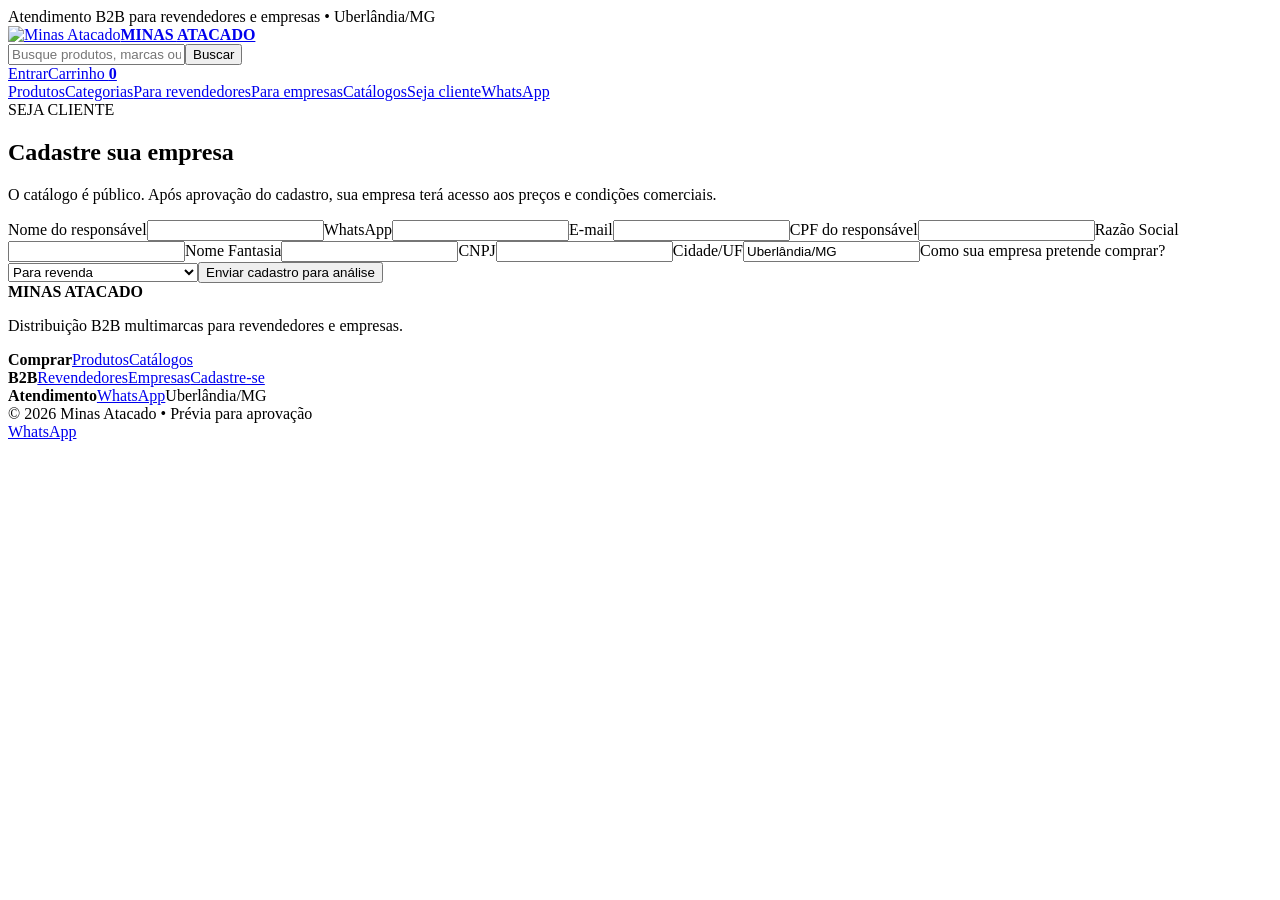
==== cadastro.html @ a5a8612f "Add files via upload" ====
<!doctype html><html lang="pt-BR"><head><meta charset="utf-8"><meta name="viewport" content="width=device-width,initial-scale=1"><title>Cadastro | Minas Atacado</title><meta name="description" content="Minas Atacado - distribuidora B2B multimarcas em Uberlândia/MG para revendedores e empresas."><link rel="stylesheet" href="assets/style.css"><link rel="stylesheet" href="assets/static.css"></head><body><div class="topbar">Atendimento B2B para revendedores e empresas • Uberlândia/MG</div><header><div class="header-main container"><a class="brand" href="index.html"><img src="assets/logo.png" alt="Minas Atacado"><strong>MINAS <span>ATACADO</span></strong></a><form class="search" action="produtos.html"><input name="q" placeholder="Busque produtos, marcas ou categorias"><button>Buscar</button></form><div class="header-actions"><a href="login.html">Entrar</a><a class="cartlink" href="carrinho.html">Carrinho <b data-cart-count>0</b></a></div></div><nav><div class="container navlinks"><a href="produtos.html">Produtos</a><a href="index.html#categorias">Categorias</a><a href="revendedores.html">Para revendedores</a><a href="corporativo.html">Para empresas</a><a href="catalogos.html">Catálogos</a><a href="cadastro.html">Seja cliente</a><a class="wa" target="_blank" href="https://wa.me/5534998853020">WhatsApp</a></div></nav></header><main><section class="container section"><div class="auth-card wide-auth"><span class="eyebrow">SEJA CLIENTE</span><h1>Cadastre sua empresa</h1><p>O catálogo é público. Após aprovação do cadastro, sua empresa terá acesso aos preços e condições comerciais.</p><form class="form two" data-demo-form><label>Nome do responsável<input required></label><label>WhatsApp<input required></label><label>E-mail<input type="email" required></label><label>CPF do responsável<input></label><label>Razão Social<input required></label><label>Nome Fantasia<input></label><label>CNPJ<input required></label><label>Cidade/UF<input value="Uberlândia/MG"></label><label class="wide">Como sua empresa pretende comprar?<select id="customerType"><option value="reseller">Para revenda</option><option value="corporate">Para uso da minha empresa</option></select></label><button class="btn primary wide" type="submit">Enviar cadastro para análise</button></form><div class="demo-success" hidden><b>Cadastro recebido!</b><br>Esta é uma prévia visual. Na versão final, o cadastro será salvo e passará por aprovação antes de liberar preços.</div></div></section></main><footer><div class="container footergrid"><div><div class="brand foot"><img src="assets/logo.png" alt=""><strong>MINAS <span>ATACADO</span></strong></div><p>Distribuição B2B multimarcas para revendedores e empresas.</p></div><div><b>Comprar</b><a href="produtos.html">Produtos</a><a href="catalogos.html">Catálogos</a></div><div><b>B2B</b><a href="revendedores.html">Revendedores</a><a href="corporativo.html">Empresas</a><a href="cadastro.html">Cadastre-se</a></div><div><b>Atendimento</b><a target="_blank" href="https://wa.me/5534998853020">WhatsApp</a><span>Uberlândia/MG</span></div></div><div class="copyright">© 2026 Minas Atacado • Prévia para aprovação</div></footer><a class="floating-wa" target="_blank" href="https://wa.me/5534998853020">WhatsApp</a><script src="assets/products.js"></script><script src="assets/static.js"></script></body></html>
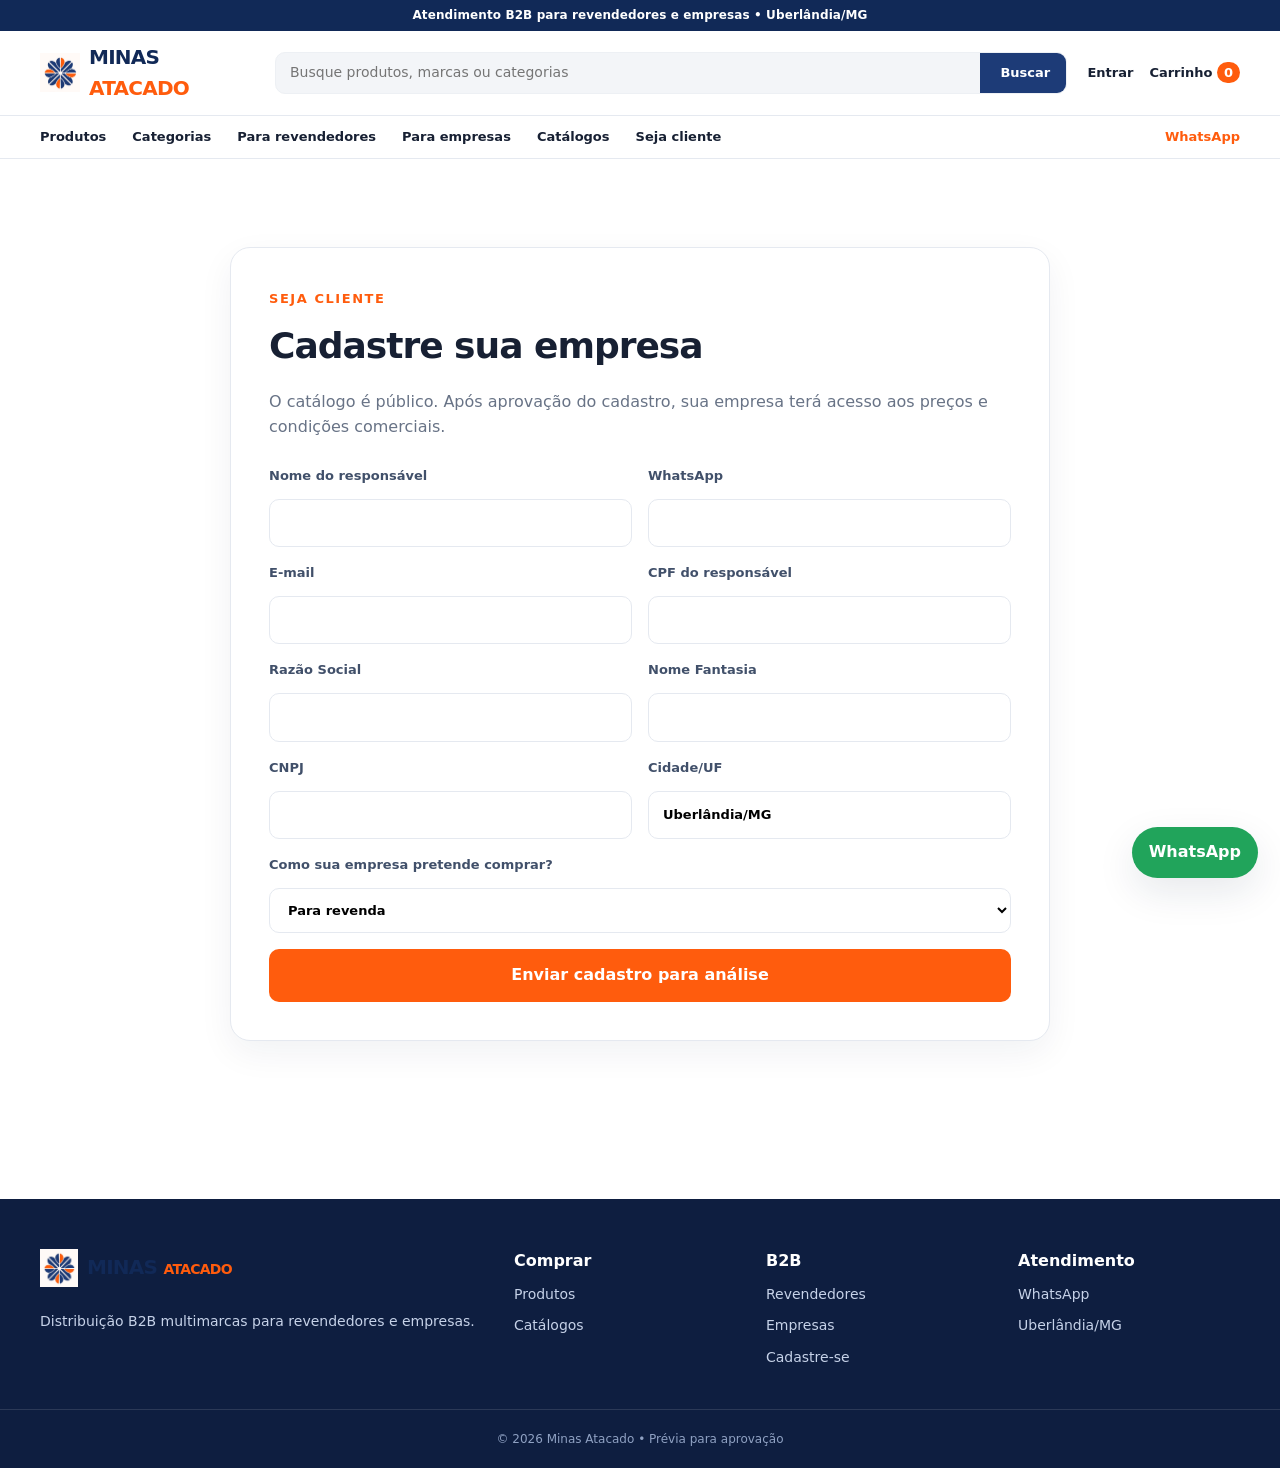
==== commit 6d812893: "Add files via upload" ====
--- a/cadastro.html
+++ b/cadastro.html
@@ -1 +1 @@
-<!doctype html><html lang="pt-BR"><head><meta charset="utf-8"><meta name="viewport" content="width=device-width,initial-scale=1"><title>Cadastro | Minas Atacado</title><meta name="description" content="Minas Atacado - distribuidora B2B multimarcas em Uberlândia/MG para revendedores e empresas."><link rel="stylesheet" href="assets/style.css"><link rel="stylesheet" href="assets/static.css"></head><body><div class="topbar">Atendimento B2B para revendedores e empresas • Uberlândia/MG</div><header><div class="header-main container"><a class="brand" href="index.html"><img src="assets/logo.png" alt="Minas Atacado"><strong>MINAS <span>ATACADO</span></strong></a><form class="search" action="produtos.html"><input name="q" placeholder="Busque produtos, marcas ou categorias"><button>Buscar</button></form><div class="header-actions"><a href="login.html">Entrar</a><a class="cartlink" href="carrinho.html">Carrinho <b data-cart-count>0</b></a></div></div><nav><div class="container navlinks"><a href="produtos.html">Produtos</a><a href="index.html#categorias">Categorias</a><a href="revendedores.html">Para revendedores</a><a href="corporativo.html">Para empresas</a><a href="catalogos.html">Catálogos</a><a href="cadastro.html">Seja cliente</a><a class="wa" target="_blank" href="https://wa.me/5534998853020">WhatsApp</a></div></nav></header><main><section class="container section"><div class="auth-card wide-auth"><span class="eyebrow">SEJA CLIENTE</span><h1>Cadastre sua empresa</h1><p>O catálogo é público. Após aprovação do cadastro, sua empresa terá acesso aos preços e condições comerciais.</p><form class="form two" data-demo-form><label>Nome do responsável<input required></label><label>WhatsApp<input required></label><label>E-mail<input type="email" required></label><label>CPF do responsável<input></label><label>Razão Social<input required></label><label>Nome Fantasia<input></label><label>CNPJ<input required></label><label>Cidade/UF<input value="Uberlândia/MG"></label><label class="wide">Como sua empresa pretende comprar?<select id="customerType"><option value="reseller">Para revenda</option><option value="corporate">Para uso da minha empresa</option></select></label><button class="btn primary wide" type="submit">Enviar cadastro para análise</button></form><div class="demo-success" hidden><b>Cadastro recebido!</b><br>Esta é uma prévia visual. Na versão final, o cadastro será salvo e passará por aprovação antes de liberar preços.</div></div></section></main><footer><div class="container footergrid"><div><div class="brand foot"><img src="assets/logo.png" alt=""><strong>MINAS <span>ATACADO</span></strong></div><p>Distribuição B2B multimarcas para revendedores e empresas.</p></div><div><b>Comprar</b><a href="produtos.html">Produtos</a><a href="catalogos.html">Catálogos</a></div><div><b>B2B</b><a href="revendedores.html">Revendedores</a><a href="corporativo.html">Empresas</a><a href="cadastro.html">Cadastre-se</a></div><div><b>Atendimento</b><a target="_blank" href="https://wa.me/5534998853020">WhatsApp</a><span>Uberlândia/MG</span></div></div><div class="copyright">© 2026 Minas Atacado • Prévia para aprovação</div></footer><a class="floating-wa" target="_blank" href="https://wa.me/5534998853020">WhatsApp</a><script src="assets/products.js"></script><script src="assets/static.js"></script></body></html>+<!doctype html><html lang="pt-BR"><head><meta charset="utf-8"><meta name="viewport" content="width=device-width,initial-scale=1"><title>Cadastro | Minas Atacado</title><meta name="description" content="Minas Atacado - distribuidora B2B multimarcas em Uberlândia/MG para revendedores e empresas."><link rel="stylesheet" href="style.css"><link rel="stylesheet" href="static.css"></head><body><div class="topbar">Atendimento B2B para revendedores e empresas • Uberlândia/MG</div><header><div class="header-main container"><a class="brand" href="index.html"><img src="logo.png" alt="Minas Atacado"><strong>MINAS <span>ATACADO</span></strong></a><form class="search" action="produtos.html"><input name="q" placeholder="Busque produtos, marcas ou categorias"><button>Buscar</button></form><div class="header-actions"><a href="login.html">Entrar</a><a class="cartlink" href="carrinho.html">Carrinho <b data-cart-count>0</b></a></div></div><nav><div class="container navlinks"><a href="produtos.html">Produtos</a><a href="index.html#categorias">Categorias</a><a href="revendedores.html">Para revendedores</a><a href="corporativo.html">Para empresas</a><a href="catalogos.html">Catálogos</a><a href="cadastro.html">Seja cliente</a><a class="wa" target="_blank" href="https://wa.me/5534998853020">WhatsApp</a></div></nav></header><main><section class="container section"><div class="auth-card wide-auth"><span class="eyebrow">SEJA CLIENTE</span><h1>Cadastre sua empresa</h1><p>O catálogo é público. Após aprovação do cadastro, sua empresa terá acesso aos preços e condições comerciais.</p><form class="form two" data-demo-form><label>Nome do responsável<input required></label><label>WhatsApp<input required></label><label>E-mail<input type="email" required></label><label>CPF do responsável<input></label><label>Razão Social<input required></label><label>Nome Fantasia<input></label><label>CNPJ<input required></label><label>Cidade/UF<input value="Uberlândia/MG"></label><label class="wide">Como sua empresa pretende comprar?<select id="customerType"><option value="reseller">Para revenda</option><option value="corporate">Para uso da minha empresa</option></select></label><button class="btn primary wide" type="submit">Enviar cadastro para análise</button></form><div class="demo-success" hidden><b>Cadastro recebido!</b><br>Esta é uma prévia visual. Na versão final, o cadastro será salvo e passará por aprovação antes de liberar preços.</div></div></section></main><footer><div class="container footergrid"><div><div class="brand foot"><img src="logo.png" alt=""><strong>MINAS <span>ATACADO</span></strong></div><p>Distribuição B2B multimarcas para revendedores e empresas.</p></div><div><b>Comprar</b><a href="produtos.html">Produtos</a><a href="catalogos.html">Catálogos</a></div><div><b>B2B</b><a href="revendedores.html">Revendedores</a><a href="corporativo.html">Empresas</a><a href="cadastro.html">Cadastre-se</a></div><div><b>Atendimento</b><a target="_blank" href="https://wa.me/5534998853020">WhatsApp</a><span>Uberlândia/MG</span></div></div><div class="copyright">© 2026 Minas Atacado • Prévia para aprovação</div></footer><a class="floating-wa" target="_blank" href="https://wa.me/5534998853020">WhatsApp</a><script src="products.js"></script><script src="static.js"></script></body></html>
--- a/style.css
+++ b/style.css
@@ -0,0 +1,106 @@
+:root{--blue:#1d3b77;--blue2:#112957;--orange:#ff5c0d;--cream:#fffaf7;--ink:#172033;--muted:#687386;--line:#e5e9f0;--green:#1e8d5a;--shadow:0 14px 38px rgba(22,39,73,.10)}*{box-sizing:border-box}body{margin:0;font-family:Inter,ui-sans-serif,system-ui,-apple-system,Segoe UI,Arial,sans-serif;color:var(--ink);background:#fff}a{color:inherit;text-decoration:none}button,input,select,textarea{font:inherit}.container{width:min(1180px,calc(100% - 36px));margin:auto}.topbar{background:var(--blue2);color:#fff;text-align:center;font-size:13px;padding:9px}.header-main{display:grid;grid-template-columns:250px 1fr auto;gap:28px;align-items:center;padding:20px 0}.brand{display:flex;align-items:center;gap:10px;font-size:20px;letter-spacing:-.5px}.brand img{width:46px;height:46px;object-fit:contain}.brand span{color:var(--orange)}.search{display:flex;background:#f3f5f8;border-radius:12px;overflow:hidden;border:1px solid #edf0f4}.search input{border:0;background:transparent;padding:14px 16px;outline:0;flex:1}.search button{border:0;background:var(--blue);color:#fff;padding:0 20px}.header-actions{display:flex;gap:18px;align-items:center;font-size:14px}.cartlink b{background:var(--orange);color:#fff;border-radius:99px;padding:3px 7px}nav{border-top:1px solid var(--line);border-bottom:1px solid var(--line)}.navlinks{display:flex;gap:24px;align-items:center;min-height:48px;font-size:14px}.navlinks .wa{margin-left:auto;color:var(--orange);font-weight:700}.hero{background:linear-gradient(135deg,var(--cream),#f6f8fc);padding:68px 0}.hero-grid{display:grid;grid-template-columns:1.15fr .85fr;gap:60px;align-items:center}.eyebrow{font-size:12px;letter-spacing:1.7px;color:var(--orange);font-weight:800}.eyebrow.light{color:#ffb188}.hero h1,.landing-blue h1{font-size:58px;line-height:1.02;letter-spacing:-2.5px;margin:14px 0 18px;max-width:720px}.hero p,.landing-blue p{font-size:19px;line-height:1.6;color:var(--muted);max-width:650px}.hero-actions{display:flex;gap:12px;margin:28px 0}.btn{display:inline-flex;align-items:center;justify-content:center;border:1px solid transparent;border-radius:10px;padding:13px 18px;font-weight:750;cursor:pointer}.btn.primary{background:var(--orange);color:#fff}.btn.secondary{background:var(--blue);color:#fff}.btn.ghost{border-color:var(--line);background:#fff;color:var(--blue)}.btn.white{background:#fff;color:var(--blue)}.btn.outline-white{border-color:#fff;color:#fff}.btn.full{width:100%}.btn.big{padding:16px 22px}.trust{display:flex;gap:18px;flex-wrap:wrap;color:var(--blue);font-size:14px;font-weight:650}.hero-card{background:var(--blue);color:#fff;padding:42px;border-radius:26px;box-shadow:var(--shadow);position:relative;overflow:hidden}.hero-card:after{content:"";position:absolute;width:230px;height:230px;background:var(--orange);border-radius:50%;right:-100px;bottom:-130px;opacity:.95}.hero-card h2{font-size:38px;line-height:1.08;margin:28px 0 16px}.hero-card h2 span{color:#ff9b63}.hero-card p{color:#dbe5fa;font-size:16px}.hero-card a{font-weight:800;color:#fff}.orange-tag{display:inline-block;background:var(--orange);padding:8px 11px;border-radius:8px;font-size:12px;font-weight:800;letter-spacing:1px}.section{padding:70px 0}.section-head{display:flex;justify-content:space-between;align-items:end;margin-bottom:28px}.section h1,.section h2{letter-spacing:-1px}.section-head h2{font-size:36px;margin:7px 0 0}.category-grid{display:grid;grid-template-columns:repeat(4,1fr);gap:14px}.category{border:1px solid var(--line);padding:26px;border-radius:16px;display:flex;flex-direction:column;gap:10px;transition:.2s}.category:hover{border-color:#bdc9df;transform:translateY(-2px);box-shadow:var(--shadow)}.category b{font-size:20px}.category span{font-size:13px;color:var(--muted)}.b2b-band{background:var(--blue);color:#fff}.split{display:grid;grid-template-columns:1fr 1fr}.split>div{padding:58px 60px}.split>div+div{border-left:1px solid rgba(255,255,255,.18)}.split h2{font-size:36px;margin:10px 0}.split p{color:#d8e2f7;line-height:1.6}.product-grid{display:grid;grid-template-columns:repeat(4,1fr);gap:18px}.product-card{border:1px solid var(--line);border-radius:16px;overflow:hidden;background:#fff;transition:.2s}.product-card:hover{box-shadow:var(--shadow);transform:translateY(-3px)}.product-image{display:block;height:235px;background:#fff8f1;overflow:hidden}.product-image img{width:100%;height:100%;object-fit:cover}.product-body{padding:17px}.product-meta{display:flex;justify-content:space-between;gap:10px;color:var(--muted);font-size:11px;text-transform:uppercase;letter-spacing:.6px}.product-card h3{font-size:16px;line-height:1.35;min-height:44px;margin:10px 0}.availability{font-size:12px;color:var(--green);margin:10px 0}.price{font-size:25px;font-weight:850;margin:12px 0}.locked{font-size:13px;background:#f5f7fa;padding:12px;border-radius:8px;color:#58657a;margin:12px 0}.catalog-banner{display:flex;align-items:center;justify-content:space-between;background:var(--cream);border:1px solid #f0e8e2;padding:35px;border-radius:18px}.catalog-banner h2{margin:8px 0}.breadcrumbs{font-size:13px;color:var(--muted);margin-bottom:28px}.product-detail{display:grid;grid-template-columns:1fr 1fr;gap:60px;align-items:start}.detail-image{background:#fff8f1;border-radius:20px;overflow:hidden;min-height:480px}.detail-image img{width:100%;height:100%;max-height:560px;object-fit:cover}.product-detail h1{font-size:42px;line-height:1.08;margin:14px 0}.lead{font-size:17px;color:var(--muted);line-height:1.65}.detail-price{font-size:38px;font-weight:850;margin:20px 0}.qtyform{display:flex;gap:12px;align-items:end}.qtyform label{font-size:12px}.qtyform input{display:block;width:100px;padding:12px;border:1px solid var(--line);border-radius:8px;margin-top:5px}.price-lock{background:#f5f7fb;padding:22px;border-radius:14px;margin:22px 0}.price-lock p{color:var(--muted)}.text-wa{display:block;margin-top:18px;color:var(--blue);font-weight:750}.spec-panel{margin-top:50px;border-top:1px solid var(--line);padding-top:30px}.narrow{width:min(760px,calc(100% - 36px));margin:60px auto}.narrow.small{width:min(480px,calc(100% - 36px))}.panel{border:1px solid var(--line);border-radius:18px;padding:30px;background:#fff;box-shadow:0 8px 24px rgba(20,35,70,.05);margin-bottom:24px}.panel.compact{padding:22px}.form{display:grid;gap:16px;margin-top:22px}.form.two{grid-template-columns:1fr 1fr}.form .wide{grid-column:1/-1}.form label{font-size:13px;font-weight:700;color:#44506a}.form input,.form select,.form textarea{display:block;width:100%;border:1px solid #dce2eb;border-radius:9px;padding:12px;margin-top:6px;background:#fff}.form textarea{min-height:110px}.check{display:flex!important;align-items:center;gap:8px}.check input{width:auto!important;margin:0!important}.error,.flash.error{background:#fff0ef;color:#9e2b22;padding:13px;border-radius:9px}.notice,.flash.ok{background:#edf8f2;color:#17623e;padding:13px;border-radius:9px}.flash{width:min(900px,calc(100% - 36px));margin:14px auto}.cart-list{border-top:1px solid var(--line)}.cart-row{display:flex;gap:18px;align-items:center;padding:18px 0;border-bottom:1px solid var(--line)}.cart-row img{width:80px;height:80px;object-fit:cover;border-radius:10px;background:#fff8f1}.grow{flex:1;display:flex;flex-direction:column;gap:5px}.grow small,.cart-price small{color:var(--muted)}.qty{width:75px;padding:10px;border:1px solid var(--line);border-radius:8px}.cart-price{text-align:right;min-width:140px;display:flex;flex-direction:column}.cart-summary{margin-top:28px;background:var(--blue);color:#fff;padding:28px;border-radius:18px;display:flex;justify-content:space-between;gap:30px;align-items:center}.cart-summary>div{display:flex;flex-direction:column}.cart-summary strong{font-size:32px}.cart-summary small{color:#cfdaf0;max-width:560px}.empty{padding:50px;text-align:center;background:#f7f8fa;border-radius:16px}.checkout-grid{display:grid;grid-template-columns:1fr 360px;gap:32px}.review-row{display:flex;justify-content:space-between;padding:12px 0;border-bottom:1px solid var(--line)}.order-box{background:var(--blue);color:#fff;padding:28px;border-radius:18px;height:max-content;position:sticky;top:20px}.order-box span{display:block;color:#cfdaf0}.order-box strong{display:block;font-size:36px;margin:8px 0 16px}.order-box p{color:#d8e2f7;line-height:1.55;font-size:13px}.account-head{display:flex;justify-content:space-between;align-items:start;margin-bottom:28px}.status-card{border:1px solid var(--line);padding:22px;border-radius:14px;margin-bottom:34px}.status{margin-left:12px;border-radius:99px;padding:5px 9px;background:#f0f2f5}.status.approved{background:#e8f7ef;color:#17623e}.orders>div{display:grid;grid-template-columns:1fr 1fr 1fr 1fr;padding:14px;border-bottom:1px solid var(--line)}.stats{display:grid;grid-template-columns:repeat(4,1fr);gap:14px;margin-bottom:24px}.stats>div{border:1px solid var(--line);padding:20px;border-radius:14px}.stats span{display:block;color:var(--muted);font-size:13px}.stats strong{font-size:30px}.admin-grid{display:grid;grid-template-columns:1fr 1fr;gap:20px}.admin-list>div{display:flex;justify-content:space-between;align-items:center;padding:12px 0;border-bottom:1px solid var(--line)}.admin-list small{display:block;color:var(--muted);margin-top:4px}.admin-list button{border:0;background:#eef2f8;color:var(--blue);padding:7px;border-radius:6px;margin-left:5px}.table-wrap{overflow:auto}table{width:100%;border-collapse:collapse;font-size:13px}th,td{text-align:left;padding:11px;border-bottom:1px solid var(--line)}th{color:var(--muted)}.landing-blue{background:var(--blue);color:#fff;padding:90px 0}.landing-blue p{color:#dce5f7}.feature-grid{display:grid;grid-template-columns:repeat(3,1fr);gap:18px}.feature-grid>div{border:1px solid var(--line);border-radius:16px;padding:28px}.feature-grid b{font-size:20px}.feature-grid p{color:var(--muted);line-height:1.6}.catalog-card{display:flex;justify-content:space-between;align-items:center;border:1px solid var(--line);border-radius:16px;padding:28px;margin-top:28px}.catalog-card p{color:var(--muted)}footer{background:#0e1e40;color:#fff;margin-top:70px;padding-top:50px}.footergrid{display:grid;grid-template-columns:2fr 1fr 1fr 1fr;gap:30px}.footergrid>div{display:flex;flex-direction:column;gap:10px}.footergrid a,.footergrid span,.footergrid p{color:#c6d2e8;font-size:14px}.brand.foot img{width:38px;height:38px}.copyright{text-align:center;border-top:1px solid rgba(255,255,255,.12);padding:20px;margin-top:40px;color:#8fa1c2;font-size:12px}.floating-wa{position:fixed;right:22px;bottom:22px;background:#21a45b;color:#fff;padding:13px 17px;border-radius:99px;font-weight:800;box-shadow:var(--shadow);z-index:10}@media(max-width:900px){.header-main{grid-template-columns:1fr auto}.search{grid-column:1/-1;grid-row:2}.navlinks{overflow:auto;white-space:nowrap}.hero-grid,.product-detail,.checkout-grid,.admin-grid{grid-template-columns:1fr}.hero h1,.landing-blue h1{font-size:43px}.product-grid{grid-template-columns:repeat(2,1fr)}.category-grid{grid-template-columns:repeat(2,1fr)}.split{grid-template-columns:1fr}.split>div+div{border-left:0;border-top:1px solid rgba(255,255,255,.18)}.footergrid{grid-template-columns:1fr 1fr}.order-box{position:static}}@media(max-width:600px){.container{width:min(100% - 24px,1180px)}.topbar{font-size:11px}.brand strong{font-size:16px}.brand img{width:38px;height:38px}.header-actions>a:first-child{display:none}.hero{padding:42px 0}.hero h1,.landing-blue h1{font-size:38px}.hero-card{padding:28px}.hero-card h2{font-size:30px}.product-grid{grid-template-columns:1fr 1fr;gap:10px}.product-image{height:180px}.product-body{padding:12px}.product-card h3{font-size:14px}.category-grid,.feature-grid,.stats{grid-template-columns:1fr 1fr}.section{padding:48px 0}.section-head h2{font-size:30px}.split>div{padding:40px 24px}.form.two{grid-template-columns:1fr}.form .wide{grid-column:auto}.cart-row{display:grid;grid-template-columns:65px 1fr 70px}.cart-row img{width:65px;height:65px}.cart-price{grid-column:2/-1;text-align:left}.cart-summary{flex-direction:column;align-items:stretch}.footergrid{grid-template-columns:1fr}.catalog-banner,.catalog-card{align-items:flex-start;flex-direction:column;gap:18px}.orders>div{grid-template-columns:1fr 1fr}.product-detail h1{font-size:34px}.detail-image{min-height:320px}}
+
+/* Home refinement v2 */
+header{background:#fff;position:relative;z-index:20}.topbar{padding:8px 12px;font-weight:600;letter-spacing:.1px}.header-main{grid-template-columns:230px minmax(280px,1fr) auto;padding:16px 0;gap:22px}.brand{font-size:19px}.brand img{width:44px;height:44px}.search{height:46px;border-radius:10px}.search button{min-width:92px;font-weight:750}.header-actions{gap:14px}.header-actions a{font-weight:700}.navlinks{gap:28px;min-height:46px}.navlinks a{font-weight:600}.navlinks a:hover{color:var(--orange)}
+.hero{padding:64px 0 72px;background:radial-gradient(circle at 85% 10%,rgba(255,92,13,.08),transparent 25%),linear-gradient(135deg,#fffaf7 0%,#f7f9fd 100%);border-bottom:1px solid #eef1f5}.hero-grid{grid-template-columns:1.02fr .98fr;gap:52px}.hero-copy h1{font-size:56px;line-height:1.02;letter-spacing:-2.7px;margin:16px 0 20px;max-width:650px}.hero-copy>p{font-size:18px;line-height:1.65;max-width:620px}.hero-actions{margin:28px 0 24px}.trust{gap:10px}.trust span{background:#fff;border:1px solid var(--line);border-radius:999px;padding:8px 11px;color:#40506b;font-size:12px;box-shadow:0 3px 12px rgba(22,39,73,.04)}
+.hero-showcase{min-height:470px;background:linear-gradient(150deg,#17366f 0%,#24498e 100%);color:#fff;padding:30px;border-radius:24px;box-shadow:0 24px 60px rgba(17,41,87,.18);position:relative;overflow:hidden}.hero-showcase:before{content:"";position:absolute;width:240px;height:240px;border-radius:50%;background:var(--orange);right:-125px;top:-125px;opacity:.96}.hero-showcase:after{content:"";position:absolute;width:170px;height:170px;border:30px solid rgba(255,255,255,.07);border-radius:50%;left:-90px;bottom:-90px}.showcase-head{display:flex;align-items:center;justify-content:space-between;gap:14px;position:relative;z-index:2}.showcase-note{font-size:12px;color:#d8e3f7;font-weight:700}.showcase-copy{position:relative;z-index:2;margin-top:24px}.showcase-copy h2{font-size:42px;line-height:1.02;letter-spacing:-1.5px;margin:0 0 10px}.showcase-copy h2 span{color:#ff9a63}.showcase-copy p{font-size:14px;line-height:1.5;color:#d9e4f7;max-width:410px;margin:0}.hero-products{display:grid;grid-template-columns:1.15fr .9fr .9fr;gap:10px;margin:24px 0 20px;position:relative;z-index:2}.hero-product{height:150px;background:#fff;border-radius:14px;overflow:hidden;box-shadow:0 12px 24px rgba(0,0,0,.12)}.hero-product img{width:100%;height:100%;object-fit:cover}.showcase-link{position:relative;z-index:2;display:flex;justify-content:space-between;align-items:center;border-top:1px solid rgba(255,255,255,.18);padding-top:16px;font-size:14px;font-weight:800}.showcase-link b{font-size:20px}
+@media(max-width:900px){.hero-grid{gap:28px}.hero-copy h1{font-size:45px}.hero-showcase{min-height:auto}.header-main{grid-template-columns:1fr auto}.navlinks{gap:22px}}
+@media(max-width:600px){.hero{padding:36px 0 44px}.hero-copy h1{font-size:40px;letter-spacing:-1.8px}.hero-copy>p{font-size:16px}.hero-actions{display:grid;grid-template-columns:1fr}.hero-actions .btn{width:100%}.trust{display:grid;grid-template-columns:1fr}.hero-showcase{padding:24px;border-radius:18px}.showcase-copy h2{font-size:35px}.hero-products{grid-template-columns:1.15fr .85fr}.hero-product{height:125px}.hero-product:nth-child(3){display:none}}
+.search input{width:0;min-width:0;flex:1 1 auto}.search button{flex:0 0 96px;width:96px;min-width:96px}
+
+/* Home refinement v3 — hierarchy, rhythm and product visibility */
+body{font-size:16px;line-height:1.55}
+.container{width:min(1200px,calc(100% - 48px))}
+.topbar{padding:6px 12px;font-size:12px}
+.header-main{grid-template-columns:215px minmax(300px,1fr) auto;padding:11px 0;gap:20px}
+.brand{gap:9px;letter-spacing:-.45px}
+.brand img{width:40px;height:40px}
+.brand strong{font-size:20px;font-weight:900;letter-spacing:-.75px;color:var(--blue2)}
+.brand strong span{font-weight:900;color:var(--orange)}
+.search{height:42px}
+.search input{padding:11px 14px;font-size:14px}
+.search button{font-size:13px;min-width:86px;width:86px;flex-basis:86px}
+.header-actions{gap:16px;font-size:13px}
+nav .navlinks{min-height:42px;gap:26px;font-size:13px}
+
+.hero{padding:72px 0 80px}
+.hero-grid{gap:64px}
+.hero-copy h1{font-size:58px;line-height:1.04;letter-spacing:-2.8px;margin:18px 0 22px}
+.hero-copy>p{font-size:19px;line-height:1.68;max-width:640px}
+.eyebrow{font-size:13px;letter-spacing:1.55px}
+.hero-actions{margin:30px 0 26px;gap:14px}
+.btn.big{padding:15px 22px;font-size:15px}
+.trust{gap:9px}
+.trust span{font-size:12.5px;padding:8px 12px}
+.hero-showcase{min-height:485px;padding:34px}
+.showcase-copy{margin-top:27px}
+.showcase-copy h2{font-size:44px;margin-bottom:12px}
+.showcase-copy p{font-size:15px}
+.hero-products{gap:12px;margin:28px 0 22px}
+.hero-product{height:158px;background:#fff;padding:8px}
+.hero-product img{object-fit:contain;background:#fff}
+
+.section{padding:88px 0}
+.section-head{margin-bottom:36px;align-items:end}
+.section-head h2{font-size:40px;line-height:1.1;margin-top:9px}
+.section-head>span{font-size:14px;color:var(--muted)}
+.category-grid{gap:18px}
+.category{padding:30px 28px;border-radius:18px;gap:12px;min-height:116px;justify-content:center}
+.category b{font-size:21px}
+.category span{font-size:14px}
+
+.b2b-band{margin:4px 0}
+.split>div{padding:72px 68px}
+.split h2{font-size:39px;line-height:1.12;margin:12px 0 15px}
+.split p{font-size:16px;line-height:1.7;max-width:500px;margin-bottom:24px}
+
+.product-grid{gap:22px}
+.product-card{border-radius:18px}
+.product-image{height:270px;background:#fff;padding:18px;border-bottom:1px solid #f0f2f5}
+.product-image img{object-fit:contain;background:#fff;transform:scale(1.04)}
+.product-body{padding:20px 20px 22px}
+.product-meta{font-size:11.5px}
+.product-card h3{font-size:17px;line-height:1.4;min-height:48px;margin:12px 0}
+.availability{font-size:12.5px;margin:12px 0}
+.locked{font-size:13.5px;line-height:1.45;padding:13px;margin:14px 0}
+.catalog-banner{padding:42px 44px;border-radius:20px}
+.catalog-banner h2{font-size:34px;margin:9px 0 8px}
+.catalog-banner p{font-size:16px;color:var(--muted);margin:0}
+
+.detail-image{background:#fff;border:1px solid var(--line);padding:24px}
+.detail-image img{object-fit:contain;background:#fff}
+.cart-row img{object-fit:contain;background:#fff;padding:5px}
+
+@media(max-width:900px){
+  .container{width:min(100% - 32px,1200px)}
+  .header-main{padding:10px 0}
+  .hero{padding:56px 0 64px}
+  .hero-grid{gap:36px}
+  .hero-copy h1{font-size:48px}
+  .section{padding:68px 0}
+  .split>div{padding:54px 40px}
+  .product-image{height:245px}
+}
+@media(max-width:600px){
+  .container{width:min(100% - 24px,1200px)}
+  .brand strong{font-size:18px}
+  .brand img{width:36px;height:36px}
+  .hero{padding:42px 0 50px}
+  .hero-copy h1{font-size:41px;line-height:1.06}
+  .hero-copy>p{font-size:17px}
+  .hero-showcase{padding:25px}
+  .showcase-copy h2{font-size:36px}
+  .hero-product{height:135px;padding:6px}
+  .section{padding:58px 0}
+  .section-head{margin-bottom:26px}
+  .section-head h2{font-size:32px}
+  .category{padding:22px 18px;min-height:100px}
+  .category b{font-size:18px}
+  .split>div{padding:46px 24px}
+  .split h2{font-size:32px}
+  .product-grid{gap:12px}
+  .product-image{height:205px;padding:12px}
+  .product-body{padding:14px}
+  .product-card h3{font-size:15px;min-height:44px}
+  .catalog-banner{padding:28px 24px}
+}
--- a/static.css
+++ b/static.css
@@ -0,0 +1,10 @@
+
+.text-link{font-weight:800;color:var(--blue)}
+.lead{font-size:17px;line-height:1.65;color:var(--muted);max-width:720px}.products-head h1,.section h1{font-size:44px;margin:8px 0 12px}.catalog-tools{display:grid;grid-template-columns:1fr 260px;gap:14px;margin:0 0 30px}.catalog-tools input,.catalog-tools select{border:1px solid var(--line);border-radius:11px;padding:14px 15px;background:#fff;outline:0}.catalog-tools input:focus,.catalog-tools select:focus{border-color:#aab9d3;box-shadow:0 0 0 3px rgba(29,59,119,.08)}
+.product-card .card-actions{display:grid;gap:8px}.product-card .btn{font-size:13px}.product-detail{display:grid;grid-template-columns:1fr 1fr;gap:58px;align-items:start}.detail-image{border-radius:20px;min-height:520px;display:flex;align-items:center;justify-content:center}.detail-image img{width:100%;height:470px}.detail-copy h1{font-size:42px;line-height:1.08;letter-spacing:-1.4px;margin:10px 0 14px}.detail-copy .sku{font-size:12px;color:var(--muted);text-transform:uppercase;letter-spacing:.7px}.detail-copy .desc{font-size:17px;line-height:1.7;color:var(--muted)}.detail-spec{background:#f7f9fc;border:1px solid var(--line);padding:18px;border-radius:12px;margin:20px 0}.detail-lock{background:#fff7f1;border:1px solid #ffe0ce;padding:18px;border-radius:12px;margin:22px 0}.qty-line{display:flex;gap:10px;align-items:center}.qty-line input{width:80px;padding:12px;border:1px solid var(--line);border-radius:9px}.related{padding-top:20px}
+.feature-grid{display:grid;grid-template-columns:repeat(3,1fr);gap:20px}.feature-card{border:1px solid var(--line);border-radius:18px;padding:30px;background:#fff}.feature-card h3{font-size:21px;margin:0 0 10px}.feature-card p{color:var(--muted);line-height:1.65;margin:0}.landing-blue{background:linear-gradient(135deg,var(--blue2),var(--blue));color:#fff;padding:88px 0}.landing-blue .narrow{max-width:900px}.landing-blue p{color:#dce5f5}.landing-blue .hero-actions{margin-bottom:0}
+.form-card,.auth-card{max-width:780px;margin:auto;border:1px solid var(--line);border-radius:20px;padding:38px;background:#fff;box-shadow:0 12px 35px rgba(22,39,73,.06)}.auth-card{max-width:520px}.wide-auth{max-width:820px}.auth-card h1,.form-card h2{font-size:36px;margin:8px 0 10px}.auth-card>p,.form-card>p{color:var(--muted)}.form{display:grid;gap:16px;margin-top:26px}.form.two{grid-template-columns:1fr 1fr}.form label{display:grid;gap:7px;font-size:13px;font-weight:750;color:#41506a}.form input,.form select,.form textarea{width:100%;padding:13px 14px;border:1px solid var(--line);border-radius:10px;background:#fff;outline:0}.form .wide{grid-column:1/-1}.demo-success{margin-top:18px;background:#eef8f3;color:#176d48;border:1px solid #ccebdc;border-radius:10px;padding:16px}.preview-note a{color:var(--blue)}
+.catalog-card{display:flex;justify-content:space-between;align-items:center;gap:24px;border:1px solid var(--line);border-radius:18px;padding:34px;background:#fff}.catalog-card h2{margin:14px 0 8px}.catalog-card p{color:var(--muted)}
+.cart-list{display:grid;gap:14px}.cart-item{display:grid;grid-template-columns:100px 1fr 110px auto;gap:18px;align-items:center;border:1px solid var(--line);border-radius:15px;padding:15px}.cart-item img{width:100px;height:90px;object-fit:contain;background:#fff}.cart-item h3{margin:0 0 5px;font-size:17px}.cart-item p{margin:0;color:var(--muted);font-size:13px}.cart-item input{width:78px;padding:10px;border:1px solid var(--line);border-radius:9px}.remove-btn{border:0;background:#f7f8fa;color:#6c7687;border-radius:8px;padding:9px 11px;cursor:pointer}.cart-empty{border:1px dashed #cfd6e1;border-radius:16px;padding:50px;text-align:center}.cart-summary-static{margin-top:24px;background:#f7f9fc;border-radius:16px;padding:24px;display:flex;justify-content:space-between;gap:20px;align-items:center}.cart-summary-static p{margin:0;color:var(--muted)}
+@media(max-width:900px){.product-detail{grid-template-columns:1fr;gap:30px}.feature-grid{grid-template-columns:1fr}.catalog-tools{grid-template-columns:1fr}.cart-item{grid-template-columns:80px 1fr 90px}.cart-item img{width:80px;height:75px}.remove-btn{grid-column:2/-1;justify-self:start}.detail-image{min-height:400px}.detail-image img{height:360px}}
+@media(max-width:600px){.products-head h1,.section h1{font-size:35px}.form.two{grid-template-columns:1fr}.form .wide{grid-column:auto}.form-card,.auth-card{padding:26px 20px}.catalog-card{flex-direction:column;align-items:flex-start}.cart-item{grid-template-columns:70px 1fr}.cart-item img{width:70px;height:70px}.cart-item input,.remove-btn{grid-column:2}.cart-summary-static{flex-direction:column;align-items:stretch}.detail-copy h1{font-size:34px}.detail-image{min-height:320px}.detail-image img{height:290px}}
